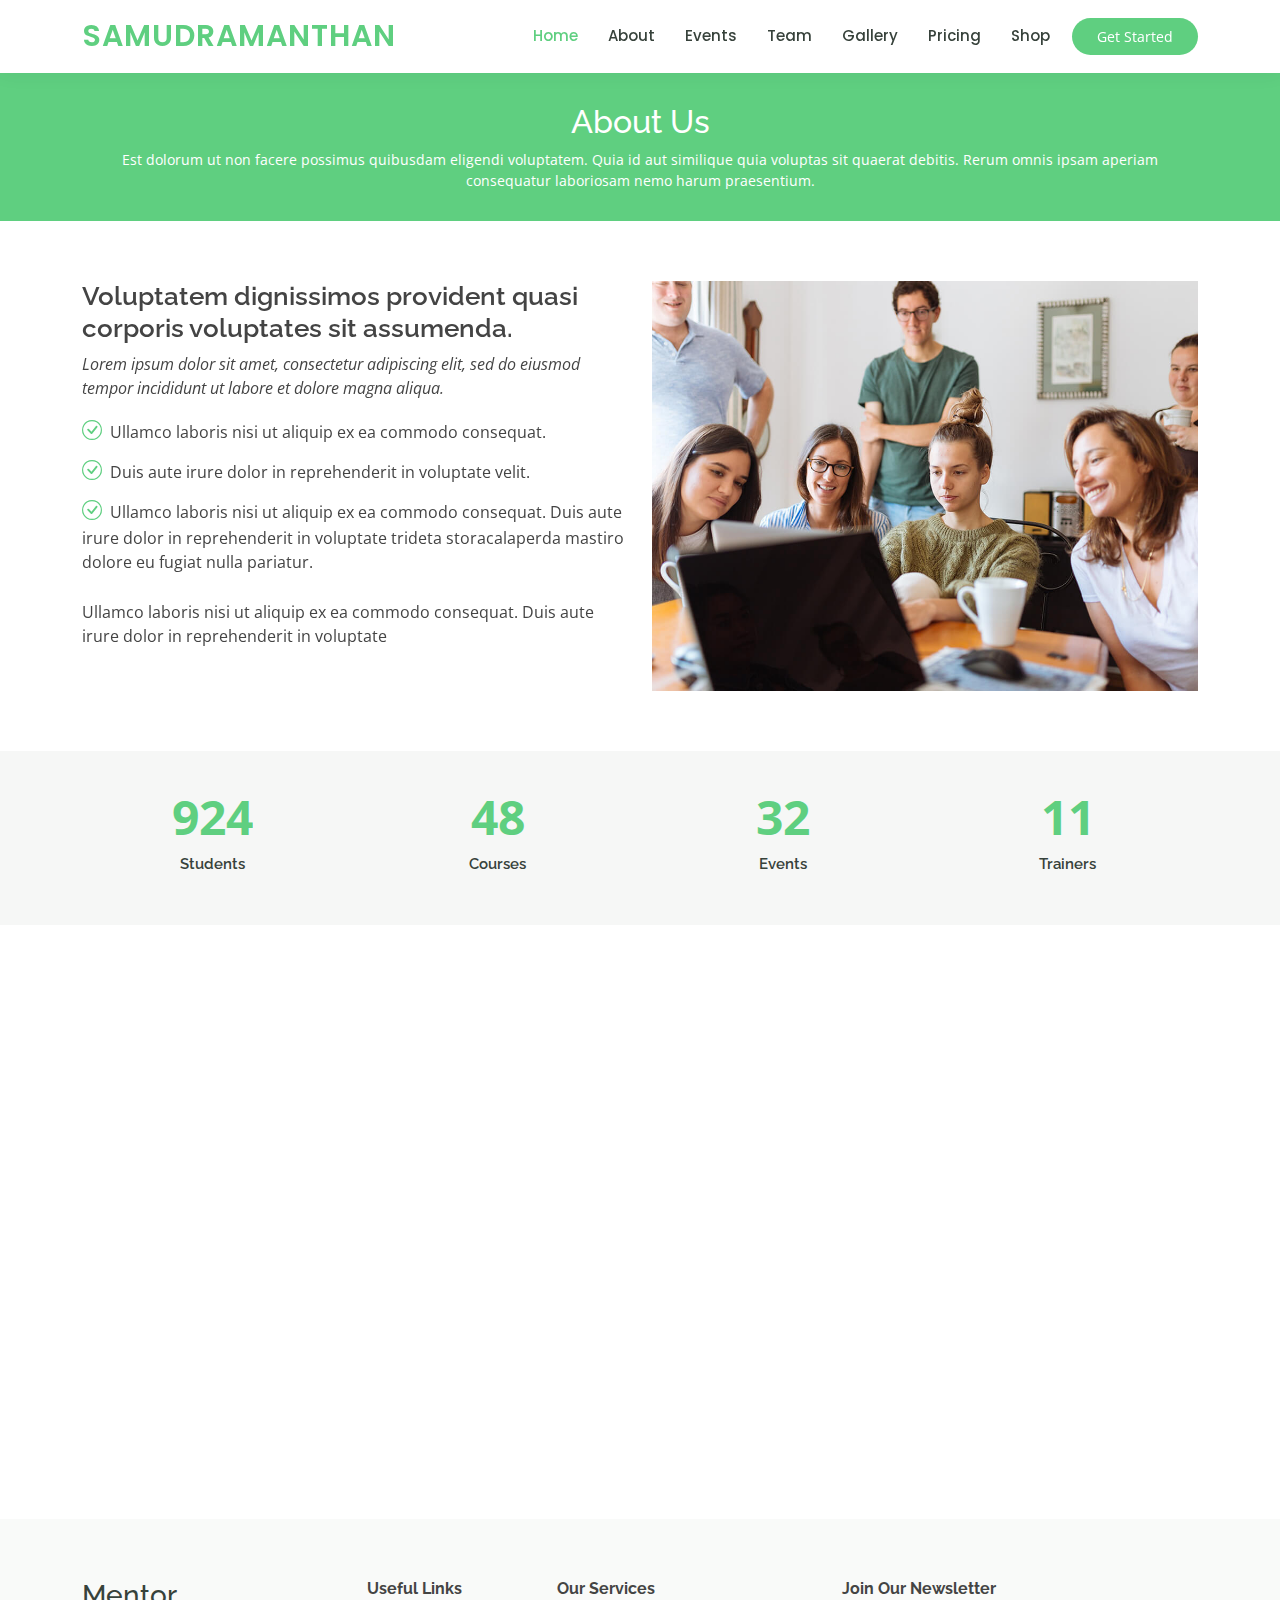
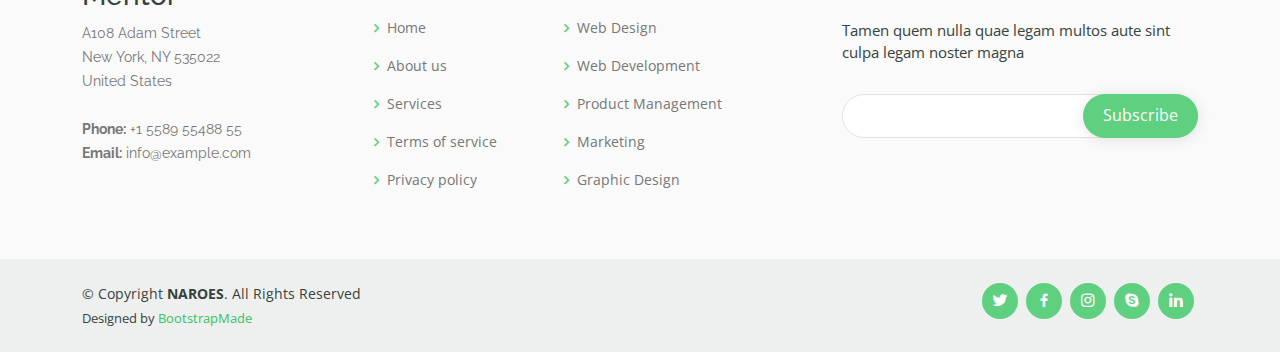
==== about.html @ 034c3387 "Commit 3" ====
<!DOCTYPE html>
<html lang="en">

<head>
  <meta charset="utf-8">
  <meta content="width=device-width, initial-scale=1.0" name="viewport">

  <title>Samudramanthan</title>
  <meta content="" name="description">
  <meta content="" name="keywords">

  <!-- Favicons -->
  <link href="assets/img/favicon.png" rel="icon">
  <link href="assets/img/apple-touch-icon.png" rel="apple-touch-icon">

  <!-- Google Fonts -->
  <link href="https://fonts.googleapis.com/css?family=Open+Sans:300,300i,400,400i,600,600i,700,700i|Raleway:300,300i,400,400i,500,500i,600,600i,700,700i|Poppins:300,300i,400,400i,500,500i,600,600i,700,700i" rel="stylesheet">

  <!-- Vendor CSS Files -->
  <link href="assets/vendor/animate.css/animate.min.css" rel="stylesheet">
  <link href="assets/vendor/aos/aos.css" rel="stylesheet">
  <link href="assets/vendor/bootstrap/css/bootstrap.min.css" rel="stylesheet">
  <link href="assets/vendor/bootstrap-icons/bootstrap-icons.css" rel="stylesheet">
  <link href="assets/vendor/boxicons/css/boxicons.min.css" rel="stylesheet">
  <link href="assets/vendor/remixicon/remixicon.css" rel="stylesheet">
  <link href="assets/vendor/swiper/swiper-bundle.min.css" rel="stylesheet">

  <!-- Template Main CSS File -->
  <link href="assets/css/style.css" rel="stylesheet">

  <!-- =======================================================
  * Template Name: Mentor - v4.9.1
  * Template URL: https://bootstrapmade.com/mentor-free-education-bootstrap-theme/
  * Author: BootstrapMade.com
  * License: https://bootstrapmade.com/license/
  ======================================================== -->
</head>

<body>

  <!-- ======= Header ======= -->
  <header id="header" class="fixed-top">
    <div class="container d-flex align-items-center">

      <h1 class="logo me-auto"><a href="index.html">Samudramanthan</a></h1>
      <!-- Uncomment below if you prefer to use an image logo -->
      <!-- <a href="index.html" class="logo me-auto"><img src="assets/img/logo.png" alt="" class="img-fluid"></a>-->

      <nav id="navbar" class="navbar order-last order-lg-0">
        <ul>
          <li><a class="active" href="index.html">Home</a></li>
          <li><a href="about.html">About</a></li>
          <li><a href="courses.html">Events</a></li>
          <li><a href="trainers.html">Team</a></li>
          <li><a href="events.html">Gallery</a></li>
          <li><a href="pricing.html">Pricing</a></li>
          <li><a href="pricing.html">Shop</a></li>

          <!-- <li class="dropdown"><a href="#"><span>Drop Down</span> <i class="bi bi-chevron-down"></i></a>
            <ul>
              <li><a href="#">Drop Down 1</a></li>
              <li class="dropdown"><a href="#"><span>Deep Drop Down</span> <i class="bi bi-chevron-right"></i></a>
                <ul>
                  <li><a href="#">Deep Drop Down 1</a></li>
                  <li><a href="#">Deep Drop Down 2</a></li>
                  <li><a href="#">Deep Drop Down 3</a></li>
                  <li><a href="#">Deep Drop Down 4</a></li>
                  <li><a href="#">Deep Drop Down 5</a></li>
                </ul>
              </li>
              <li><a href="#">Drop Down 2</a></li>
              <li><a href="#">Drop Down 3</a></li>
              <li><a href="#">Drop Down 4</a></li>
            </ul>
          </li>
          <li><a href="contact.html">Contact</a></li> -->
        </ul>
        <i class="bi bi-list mobile-nav-toggle"></i>
      </nav><!-- .navbar -->

      <a href="courses.html" class="get-started-btn">Get Started</a>

    </div>
  </header><!-- End Header -->

  <main id="main">
    <!-- ======= Breadcrumbs ======= -->
    <div class="breadcrumbs" data-aos="fade-in">
      <div class="container">
        <h2>About Us</h2>
        <p>Est dolorum ut non facere possimus quibusdam eligendi voluptatem. Quia id aut similique quia voluptas sit quaerat debitis. Rerum omnis ipsam aperiam consequatur laboriosam nemo harum praesentium. </p>
      </div>
    </div><!-- End Breadcrumbs -->

    <!-- ======= About Section ======= -->
    <section id="about" class="about">
      <div class="container" data-aos="fade-up">

        <div class="row">
          <div class="col-lg-6 order-1 order-lg-2" data-aos="fade-left" data-aos-delay="100">
            <img src="assets/img/about.jpg" class="img-fluid" alt="">
          </div>
          <div class="col-lg-6 pt-4 pt-lg-0 order-2 order-lg-1 content">
            <h3>Voluptatem dignissimos provident quasi corporis voluptates sit assumenda.</h3>
            <p class="fst-italic">
              Lorem ipsum dolor sit amet, consectetur adipiscing elit, sed do eiusmod tempor incididunt ut labore et dolore
              magna aliqua.
            </p>
            <ul>
              <li><i class="bi bi-check-circle"></i> Ullamco laboris nisi ut aliquip ex ea commodo consequat.</li>
              <li><i class="bi bi-check-circle"></i> Duis aute irure dolor in reprehenderit in voluptate velit.</li>
              <li><i class="bi bi-check-circle"></i> Ullamco laboris nisi ut aliquip ex ea commodo consequat. Duis aute irure dolor in reprehenderit in voluptate trideta storacalaperda mastiro dolore eu fugiat nulla pariatur.</li>
            </ul>
            <p>
              Ullamco laboris nisi ut aliquip ex ea commodo consequat. Duis aute irure dolor in reprehenderit in voluptate
            </p>

          </div>
        </div>

      </div>
    </section><!-- End About Section -->

    <!-- ======= Counts Section ======= -->
    <section id="counts" class="counts section-bg">
      <div class="container">

        <div class="row counters">

          <div class="col-lg-3 col-6 text-center">
            <span data-purecounter-start="0" data-purecounter-end="1232" data-purecounter-duration="1" class="purecounter"></span>
            <p>Students</p>
          </div>

          <div class="col-lg-3 col-6 text-center">
            <span data-purecounter-start="0" data-purecounter-end="64" data-purecounter-duration="1" class="purecounter"></span>
            <p>Courses</p>
          </div>

          <div class="col-lg-3 col-6 text-center">
            <span data-purecounter-start="0" data-purecounter-end="42" data-purecounter-duration="1" class="purecounter"></span>
            <p>Events</p>
          </div>

          <div class="col-lg-3 col-6 text-center">
            <span data-purecounter-start="0" data-purecounter-end="15" data-purecounter-duration="1" class="purecounter"></span>
            <p>Trainers</p>
          </div>

        </div>

      </div>
    </section><!-- End Counts Section -->

    <!-- ======= Testimonials Section ======= -->
    <section id="testimonials" class="testimonials">
      <div class="container" data-aos="fade-up">

        <div class="section-title">
          <h2>Testimonials</h2>
          <p>What are they saying</p>
        </div>

        <div class="testimonials-slider swiper" data-aos="fade-up" data-aos-delay="100">
          <div class="swiper-wrapper">

            <div class="swiper-slide">
              <div class="testimonial-wrap">
                <div class="testimonial-item">
                  <img src="assets/img/testimonials/testimonials-1.jpg" class="testimonial-img" alt="">
                  <h3>Saul Goodman</h3>
                  <h4>Ceo &amp; Founder</h4>
                  <p>
                    <i class="bx bxs-quote-alt-left quote-icon-left"></i>
                    Proin iaculis purus consequat sem cure digni ssim donec porttitora entum suscipit rhoncus. Accusantium quam, ultricies eget id, aliquam eget nibh et. Maecen aliquam, risus at semper.
                    <i class="bx bxs-quote-alt-right quote-icon-right"></i>
                  </p>
                </div>
              </div>
            </div><!-- End testimonial item -->

            <div class="swiper-slide">
              <div class="testimonial-wrap">
                <div class="testimonial-item">
                  <img src="assets/img/testimonials/testimonials-2.jpg" class="testimonial-img" alt="">
                  <h3>Sara Wilsson</h3>
                  <h4>Designer</h4>
                  <p>
                    <i class="bx bxs-quote-alt-left quote-icon-left"></i>
                    Export tempor illum tamen malis malis eram quae irure esse labore quem cillum quid cillum eram malis quorum velit fore eram velit sunt aliqua noster fugiat irure amet legam anim culpa.
                    <i class="bx bxs-quote-alt-right quote-icon-right"></i>
                  </p>
                </div>
              </div>
            </div><!-- End testimonial item -->

            <div class="swiper-slide">
              <div class="testimonial-wrap">
                <div class="testimonial-item">
                  <img src="assets/img/testimonials/testimonials-3.jpg" class="testimonial-img" alt="">
                  <h3>Jena Karlis</h3>
                  <h4>Store Owner</h4>
                  <p>
                    <i class="bx bxs-quote-alt-left quote-icon-left"></i>
                    Enim nisi quem export duis labore cillum quae magna enim sint quorum nulla quem veniam duis minim tempor labore quem eram duis noster aute amet eram fore quis sint minim.
                    <i class="bx bxs-quote-alt-right quote-icon-right"></i>
                  </p>
                </div>
              </div>
            </div><!-- End testimonial item -->

            <div class="swiper-slide">
              <div class="testimonial-wrap">
                <div class="testimonial-item">
                  <img src="assets/img/testimonials/testimonials-4.jpg" class="testimonial-img" alt="">
                  <h3>Matt Brandon</h3>
                  <h4>Freelancer</h4>
                  <p>
                    <i class="bx bxs-quote-alt-left quote-icon-left"></i>
                    Fugiat enim eram quae cillum dolore dolor amet nulla culpa multos export minim fugiat minim velit minim dolor enim duis veniam ipsum anim magna sunt elit fore quem dolore labore illum veniam.
                    <i class="bx bxs-quote-alt-right quote-icon-right"></i>
                  </p>
                </div>
              </div>
            </div><!-- End testimonial item -->

            <div class="swiper-slide">
              <div class="testimonial-wrap">
                <div class="testimonial-item">
                  <img src="assets/img/testimonials/testimonials-5.jpg" class="testimonial-img" alt="">
                  <h3>John Larson</h3>
                  <h4>Entrepreneur</h4>
                  <p>
                    <i class="bx bxs-quote-alt-left quote-icon-left"></i>
                    Quis quorum aliqua sint quem legam fore sunt eram irure aliqua veniam tempor noster veniam enim culpa labore duis sunt culpa nulla illum cillum fugiat legam esse veniam culpa fore nisi cillum quid.
                    <i class="bx bxs-quote-alt-right quote-icon-right"></i>
                  </p>
                </div>
              </div>
            </div><!-- End testimonial item -->

          </div>
          <div class="swiper-pagination"></div>
        </div>

      </div>
    </section><!-- End Testimonials Section -->

  </main><!-- End #main -->

  <!-- ======= Footer ======= -->
  <footer id="footer">

    <div class="footer-top">
      <div class="container">
        <div class="row">

          <div class="col-lg-3 col-md-6 footer-contact">
            <h3>Mentor</h3>
            <p>
              A108 Adam Street <br>
              New York, NY 535022<br>
              United States <br><br>
              <strong>Phone:</strong> +1 5589 55488 55<br>
              <strong>Email:</strong> info@example.com<br>
            </p>
          </div>

          <div class="col-lg-2 col-md-6 footer-links">
            <h4>Useful Links</h4>
            <ul>
              <li><i class="bx bx-chevron-right"></i> <a href="#">Home</a></li>
              <li><i class="bx bx-chevron-right"></i> <a href="#">About us</a></li>
              <li><i class="bx bx-chevron-right"></i> <a href="#">Services</a></li>
              <li><i class="bx bx-chevron-right"></i> <a href="#">Terms of service</a></li>
              <li><i class="bx bx-chevron-right"></i> <a href="#">Privacy policy</a></li>
            </ul>
          </div>

          <div class="col-lg-3 col-md-6 footer-links">
            <h4>Our Services</h4>
            <ul>
              <li><i class="bx bx-chevron-right"></i> <a href="#">Web Design</a></li>
              <li><i class="bx bx-chevron-right"></i> <a href="#">Web Development</a></li>
              <li><i class="bx bx-chevron-right"></i> <a href="#">Product Management</a></li>
              <li><i class="bx bx-chevron-right"></i> <a href="#">Marketing</a></li>
              <li><i class="bx bx-chevron-right"></i> <a href="#">Graphic Design</a></li>
            </ul>
          </div>

          <div class="col-lg-4 col-md-6 footer-newsletter">
            <h4>Join Our Newsletter</h4>
            <p>Tamen quem nulla quae legam multos aute sint culpa legam noster magna</p>
            <form action="" method="post">
              <input type="email" name="email"><input type="submit" value="Subscribe">
            </form>
          </div>

        </div>
      </div>
    </div>

    <div class="container d-md-flex py-4">

      <div class="me-md-auto text-center text-md-start">
        <div class="copyright">
          &copy; Copyright <strong><span>NAROES</span></strong>. All Rights Reserved
        </div>
        <div class="credits">
          <!-- All the links in the footer should remain intact. -->
          <!-- You can delete the links only if you purchased the pro version. -->
          <!-- Licensing information: https://bootstrapmade.com/license/ -->
          <!-- Purchase the pro version with working PHP/AJAX contact form: https://bootstrapmade.com/mentor-free-education-bootstrap-theme/ -->
          Designed by <a href="https://bootstrapmade.com/">BootstrapMade</a>
        </div>
      </div>
      <div class="social-links text-center text-md-right pt-3 pt-md-0">
        <a href="#" class="twitter"><i class="bx bxl-twitter"></i></a>
        <a href="#" class="facebook"><i class="bx bxl-facebook"></i></a>
        <a href="#" class="instagram"><i class="bx bxl-instagram"></i></a>
        <a href="#" class="google-plus"><i class="bx bxl-skype"></i></a>
        <a href="#" class="linkedin"><i class="bx bxl-linkedin"></i></a>
      </div>
    </div>
  </footer><!-- End Footer -->

  <div id="preloader"></div>
  <a href="#" class="back-to-top d-flex align-items-center justify-content-center"><i class="bi bi-arrow-up-short"></i></a>

  <!-- Vendor JS Files -->
  <script src="assets/vendor/purecounter/purecounter_vanilla.js"></script>
  <script src="assets/vendor/aos/aos.js"></script>
  <script src="assets/vendor/bootstrap/js/bootstrap.bundle.min.js"></script>
  <script src="assets/vendor/swiper/swiper-bundle.min.js"></script>
  <script src="assets/vendor/php-email-form/validate.js"></script>

  <!-- Template Main JS File -->
  <script src="assets/js/main.js"></script>

</body>

</html>
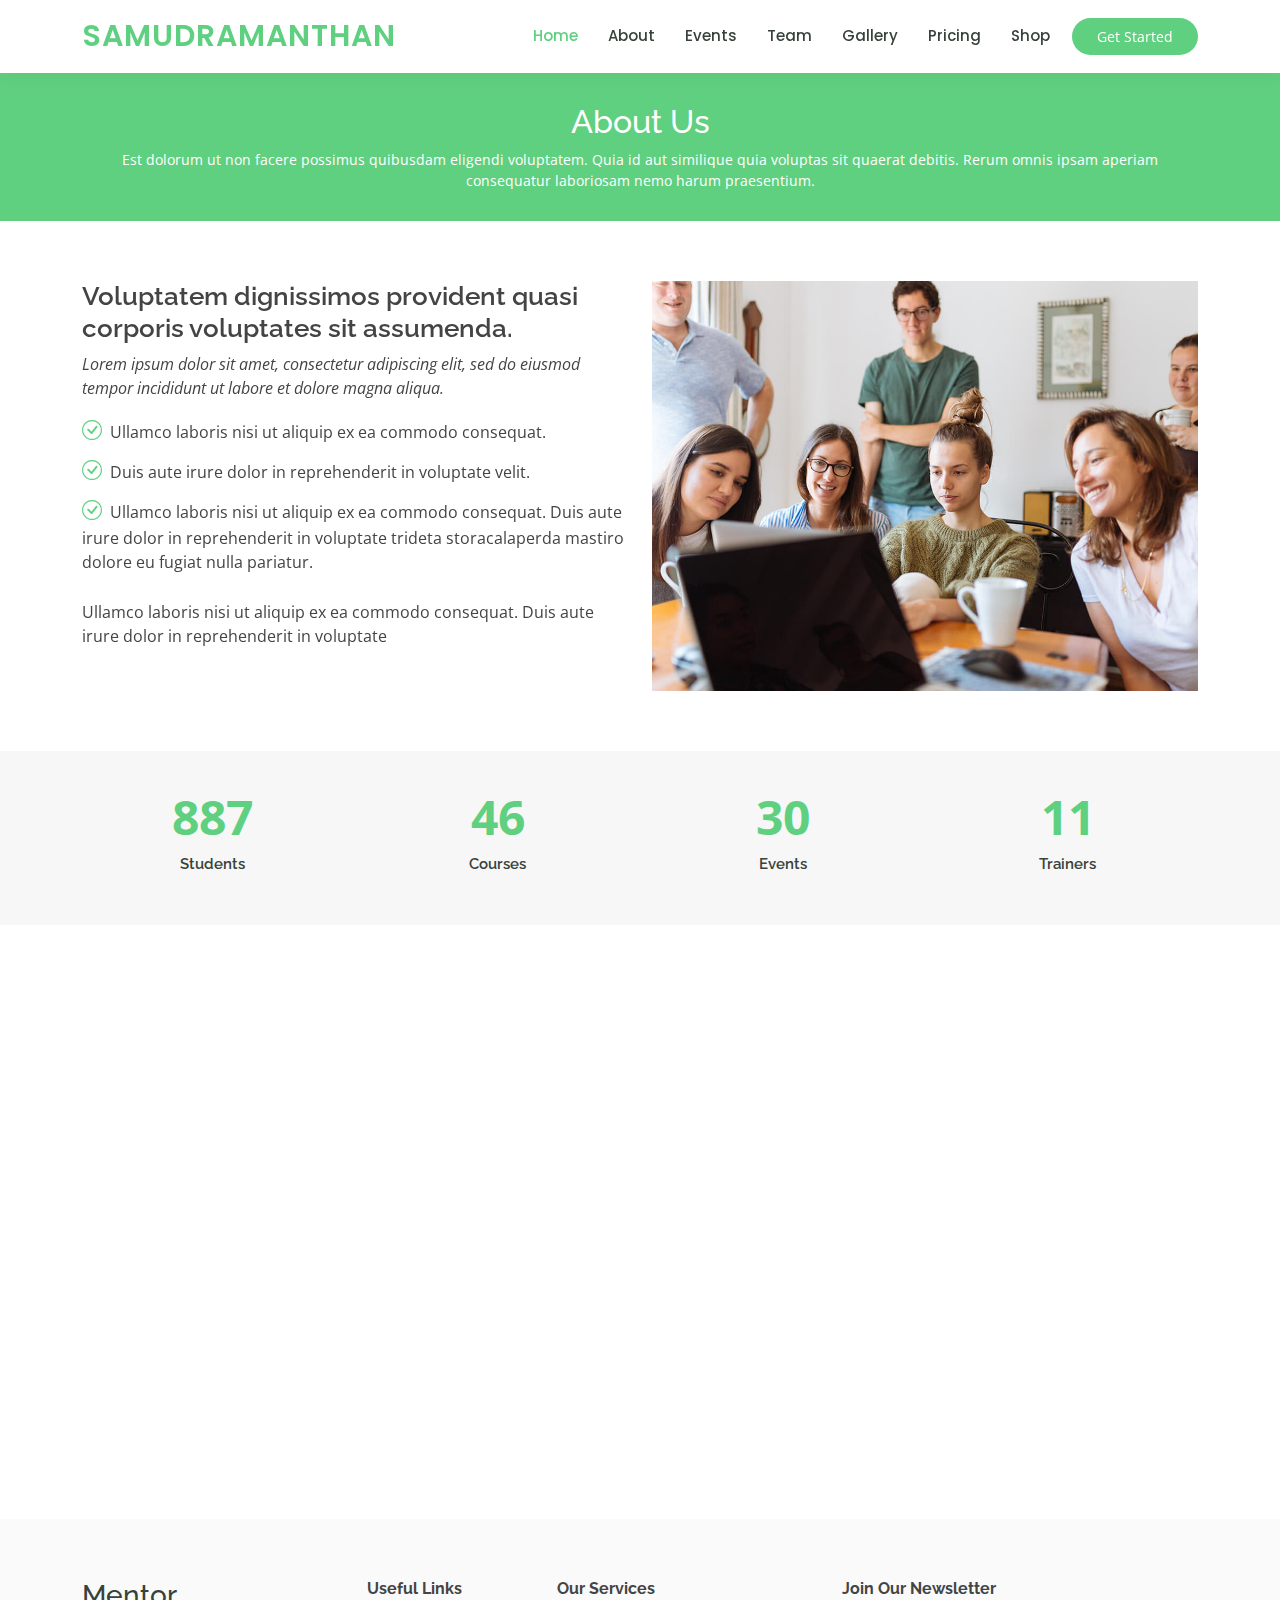
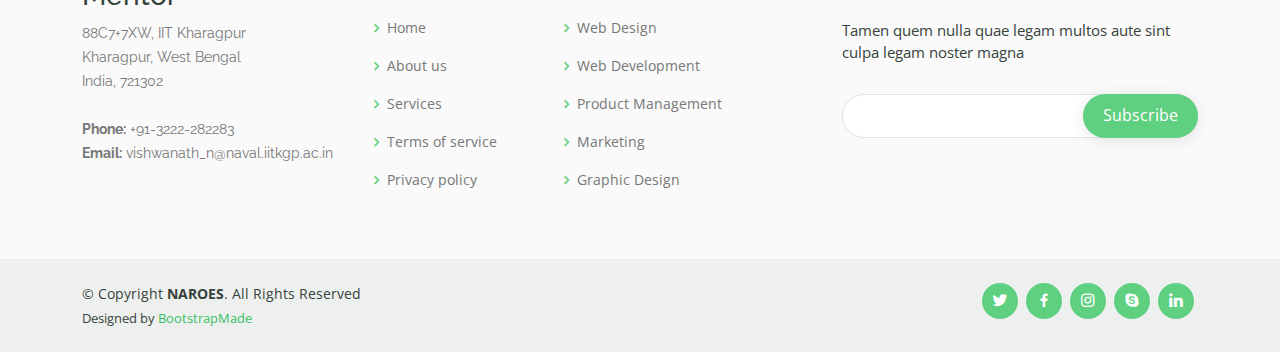
==== commit a6541629: "Changes" ====
--- a/about.html
+++ b/about.html
@@ -258,11 +258,11 @@
           <div class="col-lg-3 col-md-6 footer-contact">
             <h3>Mentor</h3>
             <p>
-              A108 Adam Street <br>
-              New York, NY 535022<br>
-              United States <br><br>
-              <strong>Phone:</strong> +1 5589 55488 55<br>
-              <strong>Email:</strong> info@example.com<br>
+              88C7+7XW, IIT Kharagpur <br>
+              Kharagpur, West Bengal<br>
+              India, 721302 <br><br>
+              <strong>Phone:</strong> +91-3222-282283<br>
+              <strong>Email:</strong> vishwanath_n@naval.iitkgp.ac.in<br>
             </p>
           </div>
 
--- a/assets/css/style.css
+++ b/assets/css/style.css
@@ -1585,8 +1585,35 @@
   transition: 0.3s;
 }
 
-#footer .social-links a:hover {
-  background: #3ac162;
+/* #footer .social-links a:hover {
+  background: #00acee;
   color: #fff;
   text-decoration: none;
-}+} */
+
+#footer .twitter:hover{
+  background: #00acee;
+  color: #fff;
+  text-decoration: none;
+}
+#footer .facebook:hover{
+  background: #3b5998;
+  color: #fff;
+  text-decoration: none;
+}
+#footer .instagram:hover{
+  background: #8a3ab9;
+  color: #fff;
+  text-decoration: none;
+}
+#footer .google-plus:hover{
+  background: #db4a39;
+  color: #fff;
+  text-decoration: none;
+}
+#footer .linkedin:hover{
+  background: #0A66C2;
+  color: #fff;
+  text-decoration: none;
+}
+
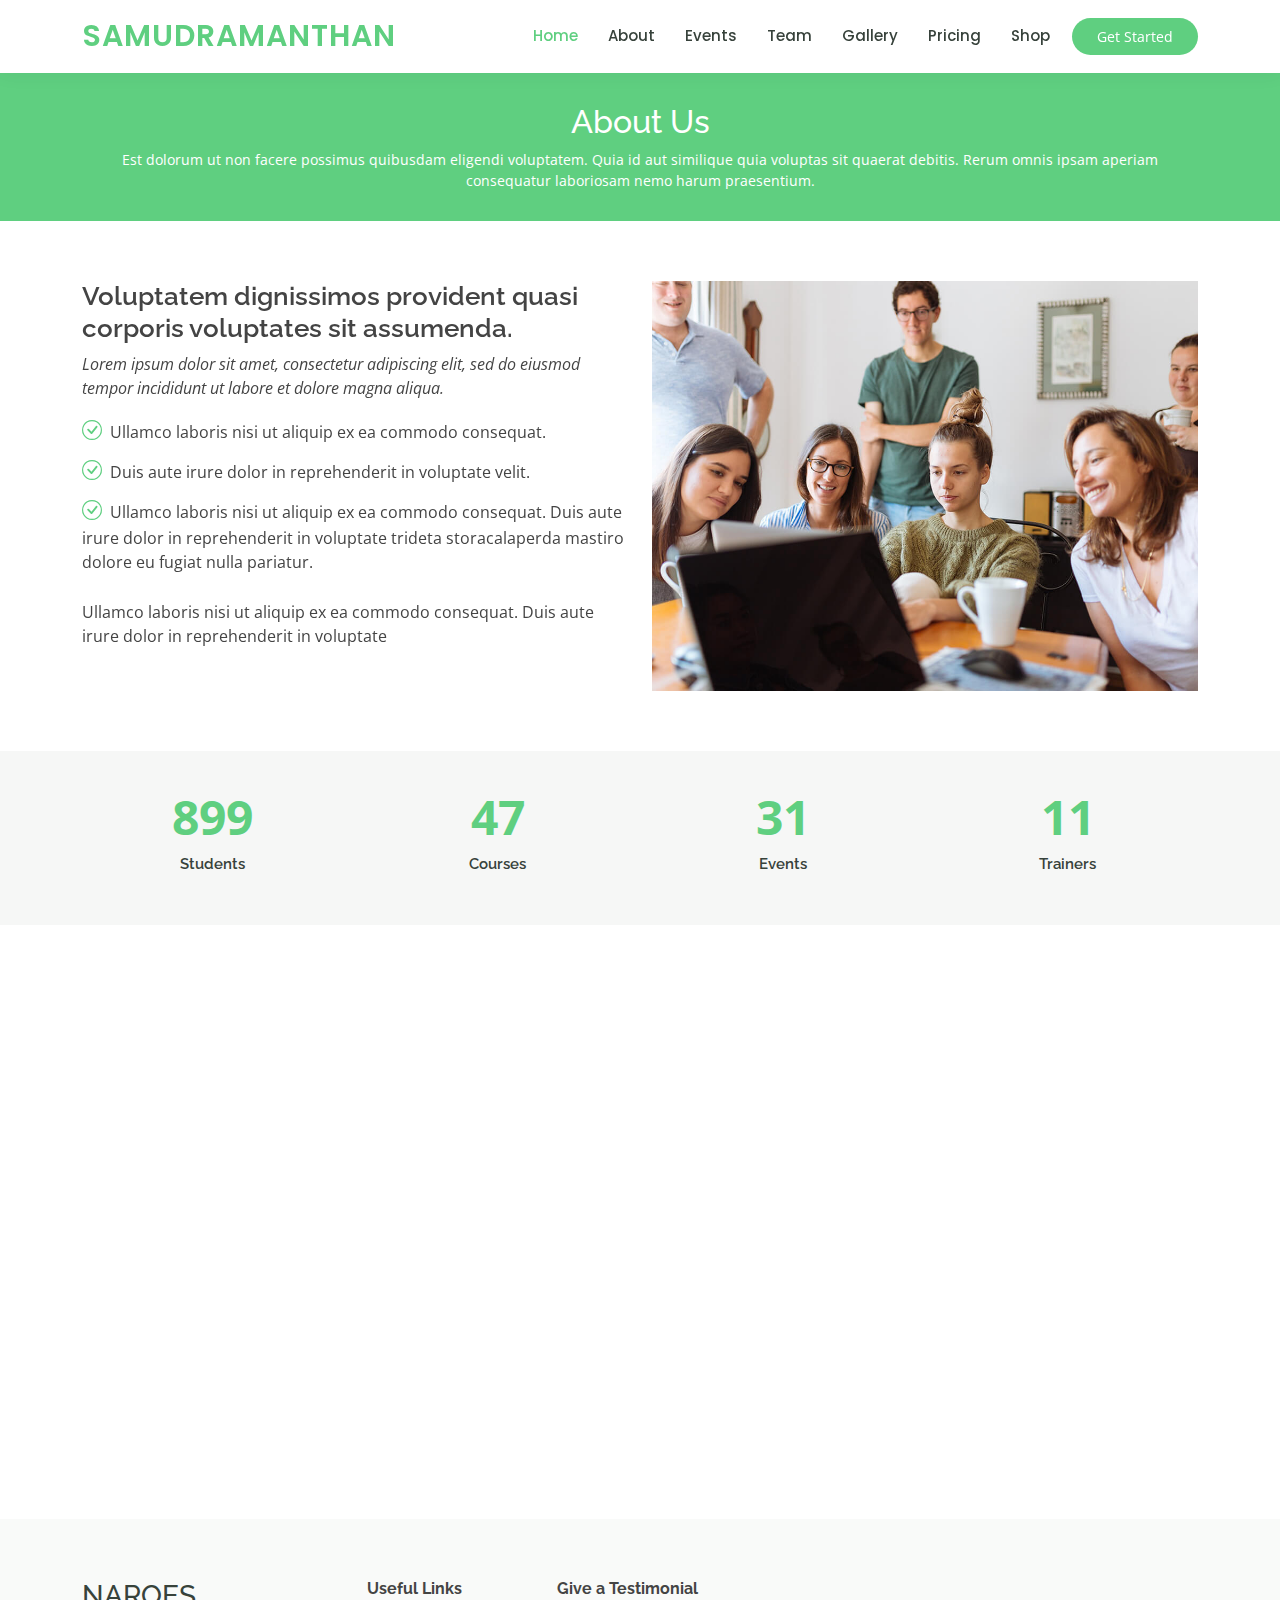
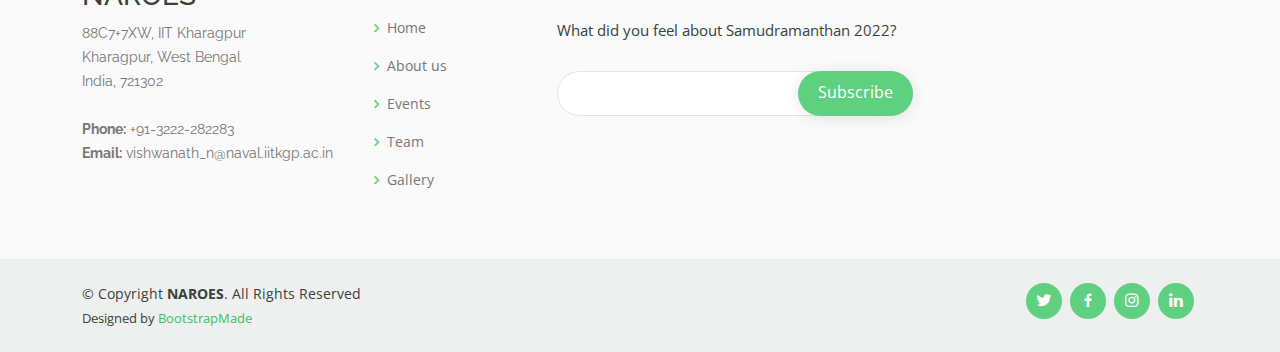
==== commit da5027e9: "changes in footer" ====
--- a/about.html
+++ b/about.html
@@ -256,7 +256,7 @@
         <div class="row">
 
           <div class="col-lg-3 col-md-6 footer-contact">
-            <h3>Mentor</h3>
+            <h3>NAROES</h3>
             <p>
               88C7+7XW, IIT Kharagpur <br>
               Kharagpur, West Bengal<br>
@@ -271,13 +271,13 @@
             <ul>
               <li><i class="bx bx-chevron-right"></i> <a href="#">Home</a></li>
               <li><i class="bx bx-chevron-right"></i> <a href="#">About us</a></li>
-              <li><i class="bx bx-chevron-right"></i> <a href="#">Services</a></li>
-              <li><i class="bx bx-chevron-right"></i> <a href="#">Terms of service</a></li>
-              <li><i class="bx bx-chevron-right"></i> <a href="#">Privacy policy</a></li>
+              <li><i class="bx bx-chevron-right"></i> <a href="#">Events</a></li>
+              <li><i class="bx bx-chevron-right"></i> <a href="#">Team</a></li>
+              <li><i class="bx bx-chevron-right"></i> <a href="#">Gallery</a></li>
             </ul>
           </div>
 
-          <div class="col-lg-3 col-md-6 footer-links">
+          <!-- <div class="col-lg-3 col-md-6 footer-links">
             <h4>Our Services</h4>
             <ul>
               <li><i class="bx bx-chevron-right"></i> <a href="#">Web Design</a></li>
@@ -286,11 +286,11 @@
               <li><i class="bx bx-chevron-right"></i> <a href="#">Marketing</a></li>
               <li><i class="bx bx-chevron-right"></i> <a href="#">Graphic Design</a></li>
             </ul>
-          </div>
+          </div> -->
 
           <div class="col-lg-4 col-md-6 footer-newsletter">
-            <h4>Join Our Newsletter</h4>
-            <p>Tamen quem nulla quae legam multos aute sint culpa legam noster magna</p>
+            <h4>Give a Testimonial</h4>
+            <p>What did you feel about Samudramanthan 2022? </p>
             <form action="" method="post">
               <input type="email" name="email"><input type="submit" value="Subscribe">
             </form>
@@ -318,7 +318,7 @@
         <a href="#" class="twitter"><i class="bx bxl-twitter"></i></a>
         <a href="#" class="facebook"><i class="bx bxl-facebook"></i></a>
         <a href="#" class="instagram"><i class="bx bxl-instagram"></i></a>
-        <a href="#" class="google-plus"><i class="bx bxl-skype"></i></a>
+        <!-- <a href="#" class="google-plus"><i class="bx bxl-skype"></i></a> -->
         <a href="#" class="linkedin"><i class="bx bxl-linkedin"></i></a>
       </div>
     </div>
--- a/assets/css/style.css
+++ b/assets/css/style.css
@@ -1602,15 +1602,19 @@
   text-decoration: none;
 }
 #footer .instagram:hover{
-  background: #8a3ab9;
+  background: #f09433; 
+  background: -moz-linear-gradient(45deg, #f09433 0%, #e6683c 25%, #dc2743 50%, #cc2366 75%, #bc1888 100%); 
+  background: -webkit-linear-gradient(45deg, #f09433 0%,#e6683c 25%,#dc2743 50%,#cc2366 75%,#bc1888 100%); 
+  background: linear-gradient(45deg, #f09433 0%,#e6683c 25%,#dc2743 50%,#cc2366 75%,#bc1888 100%); 
+  filter: progid:DXImageTransform.Microsoft.gradient( startColorstr='#f09433', endColorstr='#bc1888',GradientType=1 );
   color: #fff;
   text-decoration: none;
 }
-#footer .google-plus:hover{
+/* #footer .google-plus:hover{
   background: #db4a39;
   color: #fff;
   text-decoration: none;
-}
+} */
 #footer .linkedin:hover{
   background: #0A66C2;
   color: #fff;
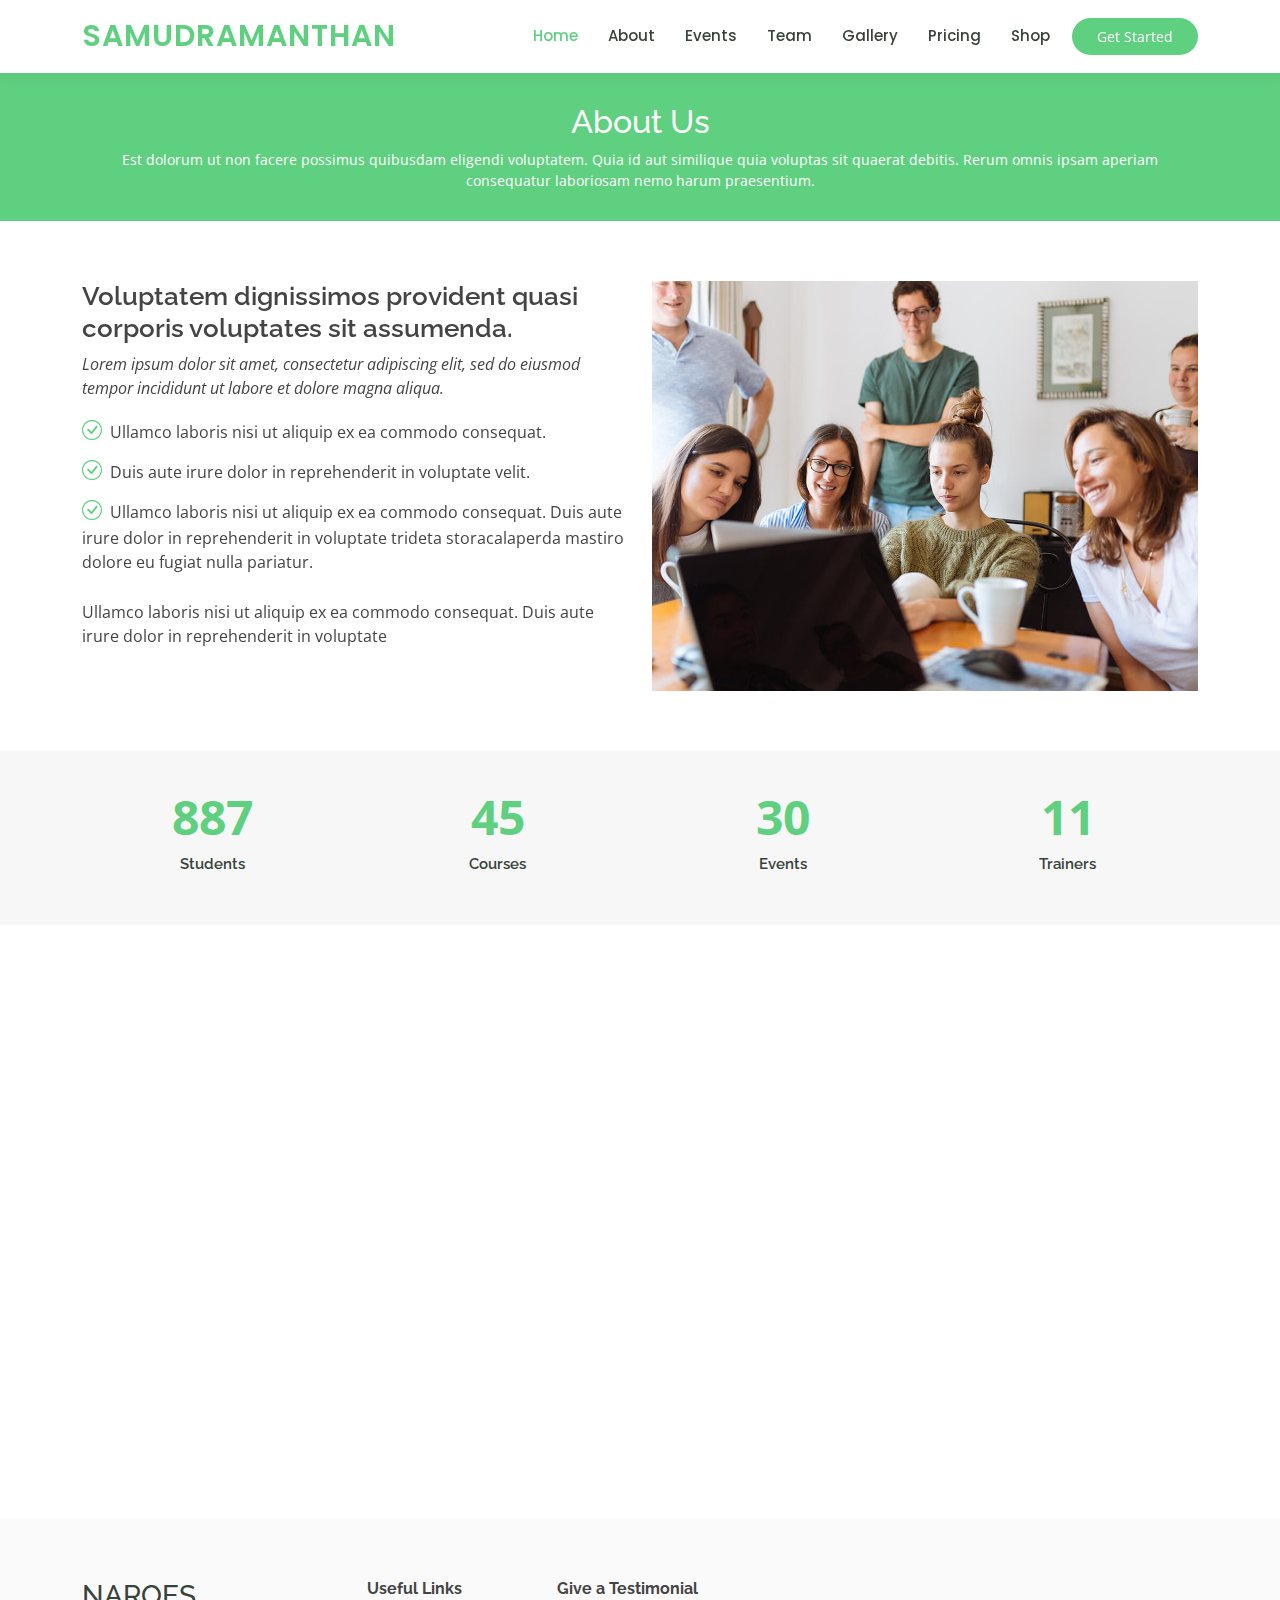
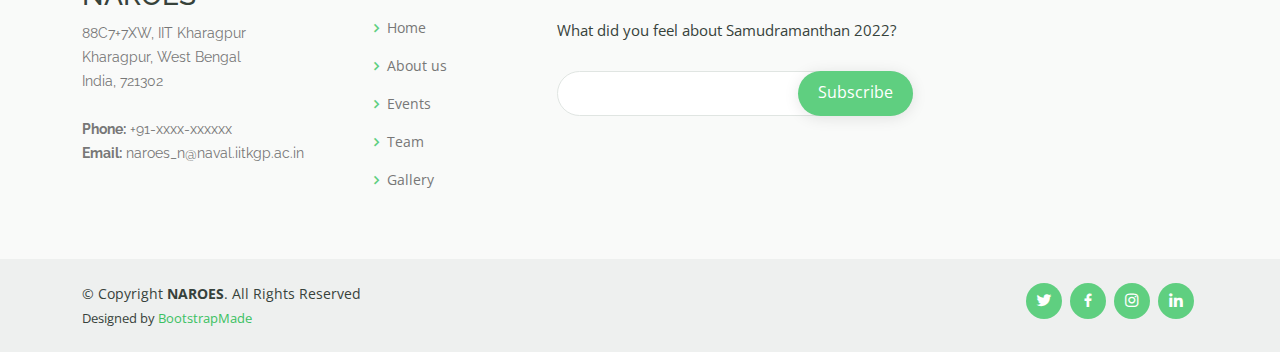
==== commit 67506037: "only info changes" ====
--- a/about.html
+++ b/about.html
@@ -261,8 +261,8 @@
               88C7+7XW, IIT Kharagpur <br>
               Kharagpur, West Bengal<br>
               India, 721302 <br><br>
-              <strong>Phone:</strong> +91-3222-282283<br>
-              <strong>Email:</strong> vishwanath_n@naval.iitkgp.ac.in<br>
+              <strong>Phone:</strong> +91-xxxx-xxxxxx<br>
+              <strong>Email:</strong> naroes_n@naval.iitkgp.ac.in<br>
             </p>
           </div>
 
